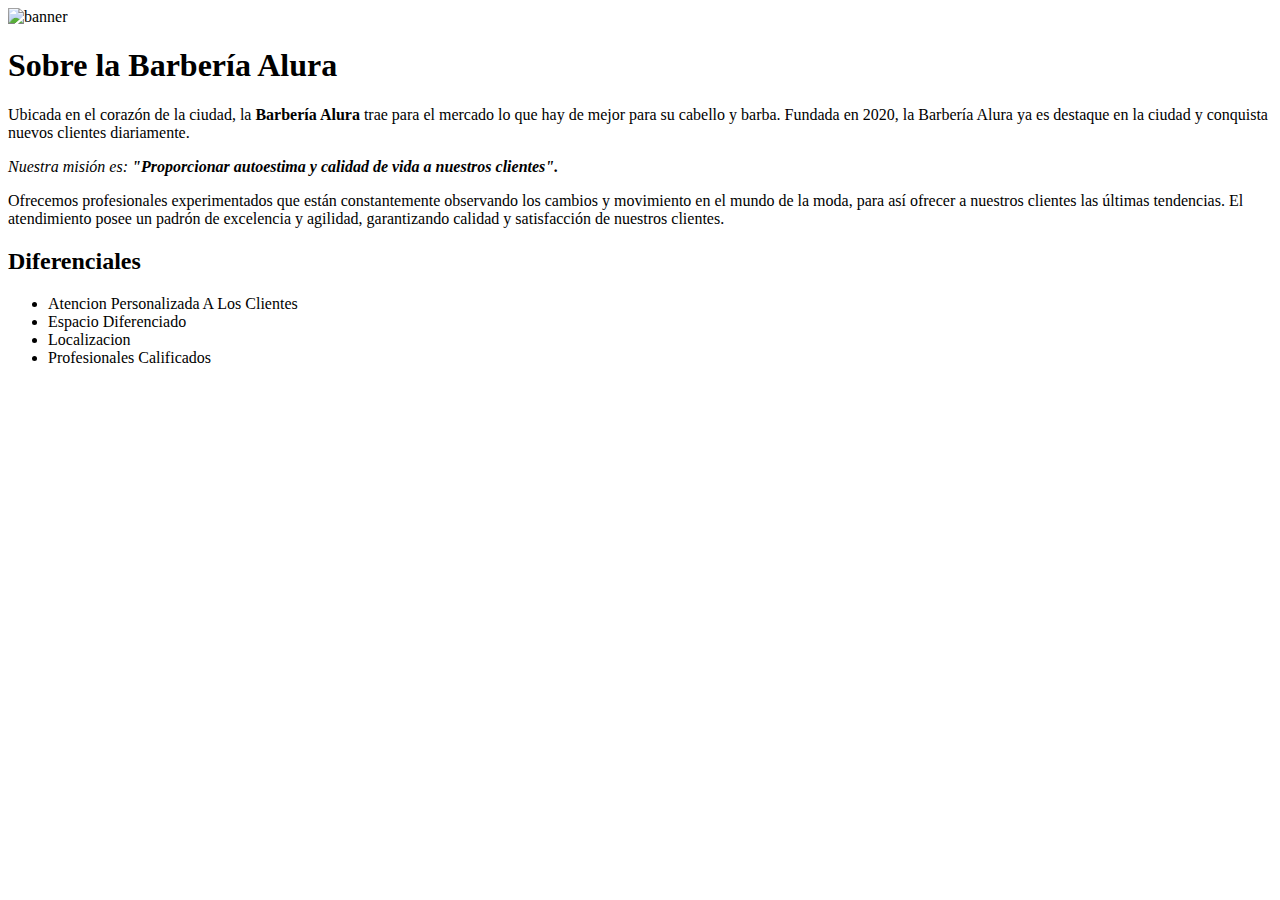
==== index.html @ 5adc6abf "creando stilos para la pagina" ====
<!DOCTYPE html>
<html lang="es">
<head>
    <meta charset="UTF-8">
    <meta http-equiv="X-UA-Compatible" content="IE=edge">
    <meta name="viewport" content="width= device-width , initial-scale=1.0">
    <meta name="viewport" content="width=device-width, initial-scale=1">
    <meta name="viewport" content="width=device-width">
    <title>BARBERIA ALURA</title>
</head>
<body>
    <img alt="banner" src="../barberia/imagenes/banner.jpg">

    <h1>Sobre la Barbería Alura</h1>

    <p>Ubicada en el corazón de la ciudad, la <STRONG>Barbería Alura</STRONG> trae para el mercado lo que hay de mejor para su  
       cabello y barba. Fundada en 2020, la Barbería Alura ya es destaque en la ciudad y conquista nuevos clientes diariamente.</p>

    <p id="mision"><em>Nuestra misión es:<strong> "Proporcionar autoestima y calidad de vida a nuestros clientes".</strong></em> </p>  

    <p>Ofrecemos profesionales experimentados que están constantemente observando los cambios y movimiento en el mundo de la moda,  
       para así ofrecer a nuestros clientes las últimas tendencias. El atendimiento posee un padrón de excelencia y agilidad, 
       garantizando calidad y satisfacción de nuestros clientes.</p>  

       <h2>Diferenciales</h2>

       <ul>
        <li class="items">Atencion Personalizada A Los Clientes</li>
        <li class="items">Espacio Diferenciado</li>
        <li class="items">Localizacion</li>
        <li class="items">Profesionales Calificados</li>
       </ul>
</body>
</html>
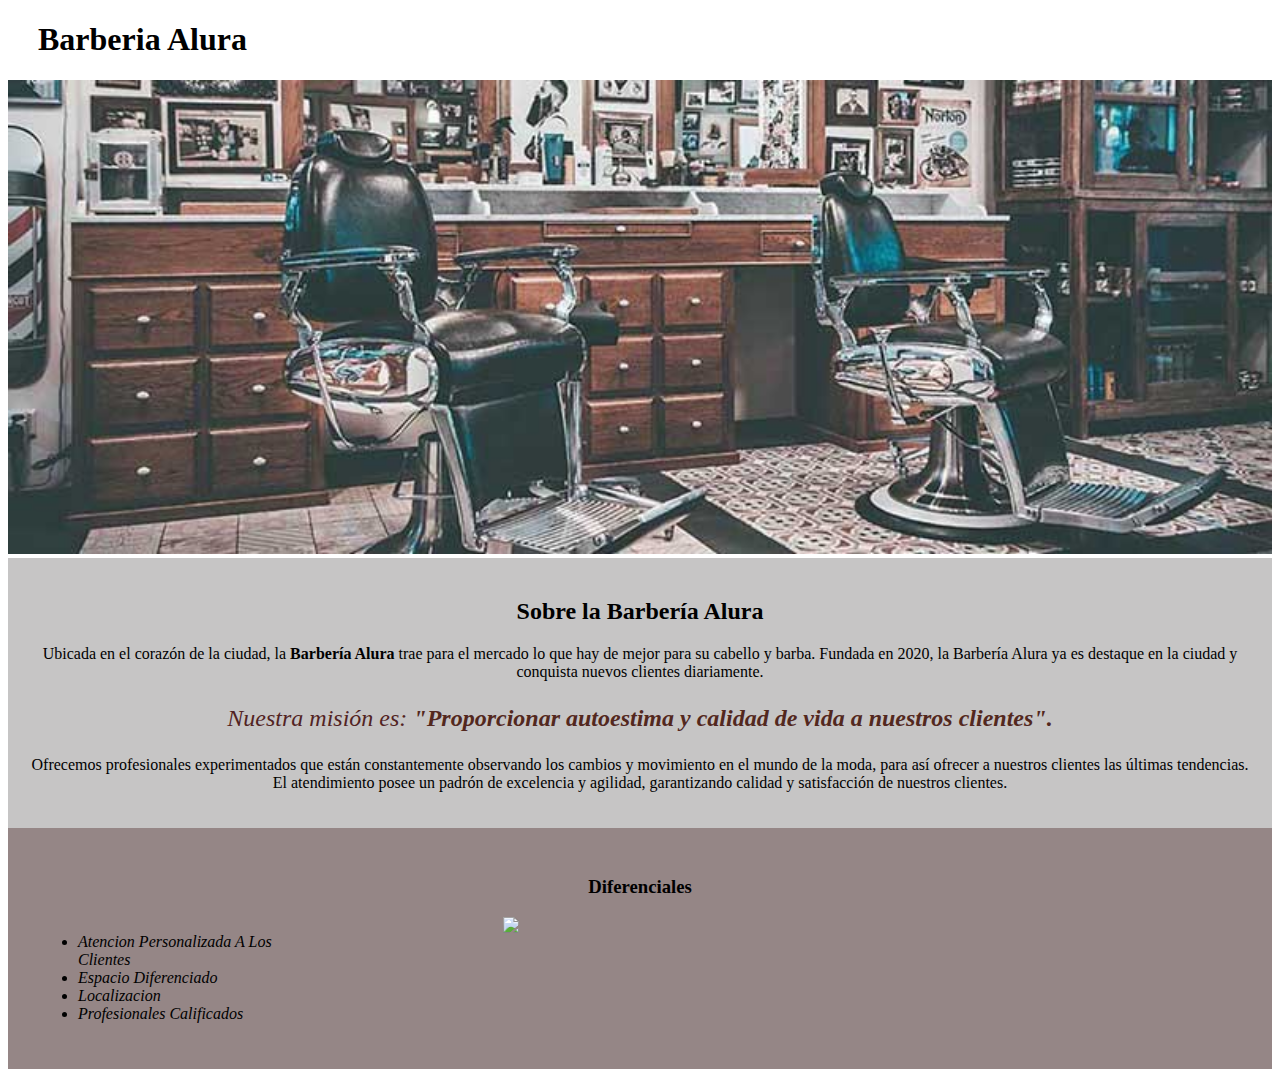
==== commit 64e9b666: "ordenando estilosy clases" ====
--- a/index.html
+++ b/index.html
@@ -2,16 +2,17 @@
 <html lang="es">
 <head>
     <meta charset="UTF-8">
-    <meta http-equiv="X-UA-Compatible" content="IE=edge">
-    <meta name="viewport" content="width= device-width , initial-scale=1.0">
-    <meta name="viewport" content="width=device-width, initial-scale=1">
     <meta name="viewport" content="width=device-width">
+    <link rel="stylesheet" href="style.css">
     <title>BARBERIA ALURA</title>
 </head>
 <body>
-    <img alt="banner" src="../barberia/imagenes/banner.jpg">
+    <header> <h1 class="titulo-principal">Barberia Alura</h1></header>
 
-    <h1>Sobre la Barbería Alura</h1>
+    <img id="banner" src="imagenes/banner.jpg">
+
+   <div class="principal"> 
+    <h2 class="titulo-centralizado">Sobre la Barbería Alura</h2>
 
     <p>Ubicada en el corazón de la ciudad, la <STRONG>Barbería Alura</STRONG> trae para el mercado lo que hay de mejor para su  
        cabello y barba. Fundada en 2020, la Barbería Alura ya es destaque en la ciudad y conquista nuevos clientes diariamente.</p>
@@ -20,9 +21,12 @@
 
     <p>Ofrecemos profesionales experimentados que están constantemente observando los cambios y movimiento en el mundo de la moda,  
        para así ofrecer a nuestros clientes las últimas tendencias. El atendimiento posee un padrón de excelencia y agilidad, 
-       garantizando calidad y satisfacción de nuestros clientes.</p>  
+       garantizando calidad y satisfacción de nuestros clientes.</p> 
+    </div>
 
-       <h2>Diferenciales</h2>
+       <div class="diferenciales">
+      
+        <h3 class="titulo-centralizado">Diferenciales</h3>
 
        <ul>
         <li class="items">Atencion Personalizada A Los Clientes</li>
@@ -30,5 +34,9 @@
         <li class="items">Localizacion</li>
         <li class="items">Profesionales Calificados</li>
        </ul>
+           
+       <img src="../barberia/diferenciales/diferenciales.jpg" class="imagenDiferenciales">
+
+    </div> 
 </body>
 </html>--- a/style.css
+++ b/style.css
@@ -0,0 +1,43 @@
+.titulo-principal{
+    padding-left: 30px;
+}
+
+#banner{
+ width:100%;
+}
+.principal{
+    background: rgb(198, 197, 197);
+    padding: 20px;
+}
+
+.titulo-centralizado{
+text-align: center;
+}
+
+p{
+    text-align: center;
+}
+
+em strong{
+color: rgb(83, 40, 30);
+}
+#mision{
+  font-size: 24px;
+  color: rgb(82, 35, 35);
+}
+.diferenciales{
+    background: rgb(149, 134, 134);
+    padding: 30px;
+}
+.items{
+    font-style: italic;
+}
+ul{
+    display: inline-block;
+    vertical-align: top;
+    width: 20%;
+    margin-right: 15%;
+}
+.imagenDiferenciales{
+    width: 50%;
+}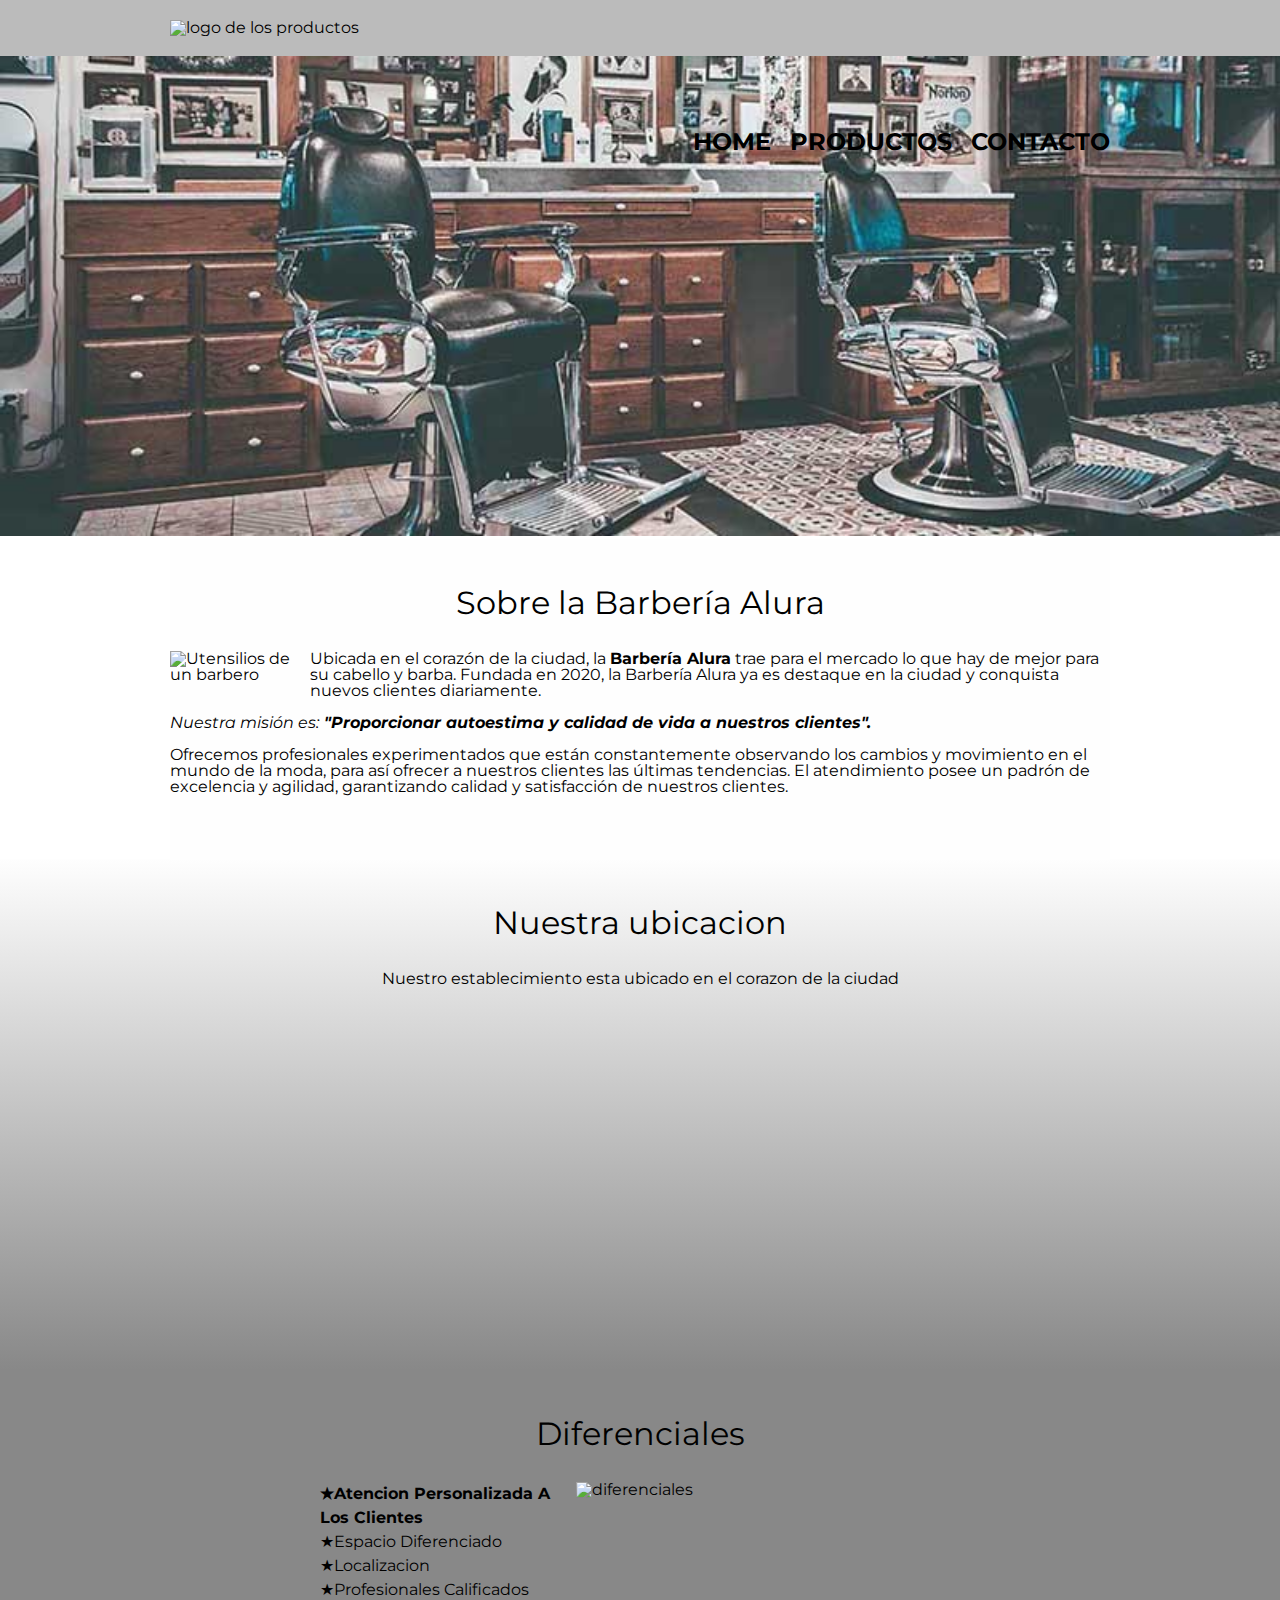
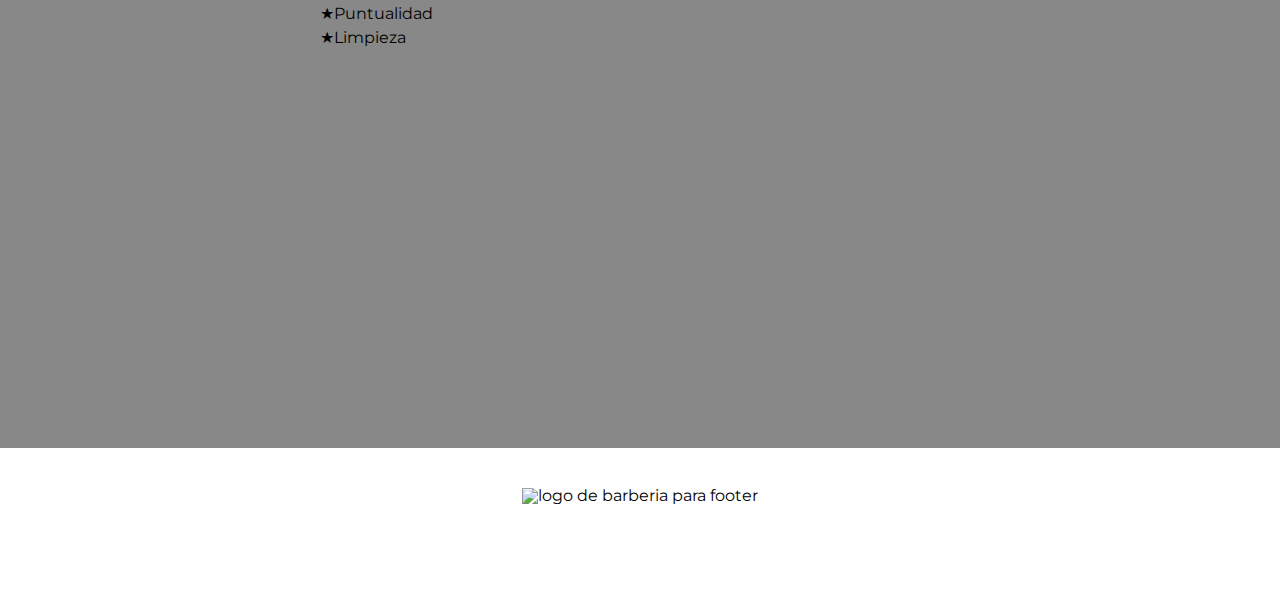
==== commit b0de1ae8: "modificando pagina principal" ====
--- a/index.html
+++ b/index.html
@@ -3,40 +3,79 @@
 <head>
     <meta charset="UTF-8">
     <meta name="viewport" content="width=device-width">
+    <title>BARBERIA ALURA</title>
+    <link rel="stylesheet" href="reset.css">
     <link rel="stylesheet" href="style.css">
-    <title>BARBERIA ALURA</title>
+    <link rel="preconnect" href="https://fonts.googleapis.com">
+   <link rel="preconnect" href="https://fonts.gstatic.com" crossorigin>
+   <link href="https://fonts.googleapis.com/css2?family=Montserrat:wght@300&display=swap" rel="stylesheet">
+    
 </head>
 <body>
-    <header> <h1 class="titulo-principal">Barberia Alura</h1></header>
+   <header>
+      <div class="caja">
+          <h1><img src="../barberia/img-productos/logo.png" alt="logo de los productos"></h1>
+          <nav>
+              <ul>
+                      <li><a href="index.html">Home</a></li>
+                      <li><a href="productos.html">Productos</a></li>
+                      <li><a href="contacto.html" >Contacto</a></li>
+                  </ul>
+             </nav>   
+          </div> 
+      </header> 
 
-    <img id="banner" src="imagenes/banner.jpg">
+    <img class="banner" src="imagenes/banner.jpg" alt="banner del home">
 
-   <div class="principal"> 
-    <h2 class="titulo-centralizado">Sobre la Barbería Alura</h2>
+    <main>
+      <section class="principal"> 
+         <h2 class="titulo-principal">Sobre la Barbería Alura</h2>
 
-    <p>Ubicada en el corazón de la ciudad, la <STRONG>Barbería Alura</STRONG> trae para el mercado lo que hay de mejor para su  
-       cabello y barba. Fundada en 2020, la Barbería Alura ya es destaque en la ciudad y conquista nuevos clientes diariamente.</p>
+         <img class="utensilios" src="../barberia/imagenes/utensilios.jpg" alt="Utensilios de un barbero">
 
-    <p id="mision"><em>Nuestra misión es:<strong> "Proporcionar autoestima y calidad de vida a nuestros clientes".</strong></em> </p>  
+         <p>Ubicada en el corazón de la ciudad, la <STRONG>Barbería Alura</STRONG> trae para el mercado lo que hay de mejor para su  
+            cabello y barba. Fundada en 2020, la Barbería Alura ya es destaque en la ciudad y conquista nuevos clientes diariamente.</p>
+         <p id="mision"><em>Nuestra misión es:<strong> "Proporcionar autoestima y calidad de vida a nuestros clientes".</strong></em> </p>  
+         <p>Ofrecemos profesionales experimentados que están constantemente observando los cambios y movimiento en el mundo de la moda,  
+            para así ofrecer a nuestros clientes las últimas tendencias. El atendimiento posee un padrón de excelencia y agilidad, 
+            garantizando calidad y satisfacción de nuestros clientes.</p> 
+      </section>
 
-    <p>Ofrecemos profesionales experimentados que están constantemente observando los cambios y movimiento en el mundo de la moda,  
-       para así ofrecer a nuestros clientes las últimas tendencias. El atendimiento posee un padrón de excelencia y agilidad, 
-       garantizando calidad y satisfacción de nuestros clientes.</p> 
-    </div>
+      <section class="mapa">
+      <h3 class="titulo-principal">Nuestra ubicacion </h3>
+      <p>Nuestro establecimiento esta ubicado en el corazon de la ciudad</p>
 
-       <div class="diferenciales">
-      
-        <h3 class="titulo-centralizado">Diferenciales</h3>
+      <div class="mapa-contenido">
+      <iframe src="https://www.google.com/maps/embed?pb=!1m18!1m12!1m3!1d3656.4498404748992!2d-46.63452058509851!3d-23.58819478466958!2m3!1f0!2f0!3f0!3m2!1i1024!2i768!4f13.1!3m3!1m2!1s0x94ce5a2b2ed7f3a1%3A0xab35da2f5ca62674!2sCaelum%20-%20Education%20and%20Innovation!5e0!3m2!1ses-419!2sar!4v1673484512192!5m2!1ses-419!2sar" width="100%" height="300" style="border:0;" allowfullscreen="" loading="lazy" referrerpolicy="no-referrer-when-downgrade"></iframe>
+   </div>
+      </section>
 
-       <ul>
-        <li class="items">Atencion Personalizada A Los Clientes</li>
-        <li class="items">Espacio Diferenciado</li>
-        <li class="items">Localizacion</li>
-        <li class="items">Profesionales Calificados</li>
-       </ul>
+            <section class="diferenciales">
            
-       <img src="../barberia/diferenciales/diferenciales.jpg" class="imagenDiferenciales">
+             <h3 class="titulo-principal">Diferenciales</h3>
+             <div class="contenido-diferenciales">
+            <ul class="lsita-diferenciales">
+             <li class="items">Atencion Personalizada A Los Clientes</li>
+             <li class="items">Espacio Diferenciado</li>
+             <li class="items">Localizacion</li>
+             <li class="items">Profesionales Calificados</li>
+             <li class="items">Puntualidad</li>
+             <li class="items">Limpieza</li>
+            </ul><img src="../barberia/diferenciales/diferenciales.jpg" class="imagen-diferenciales" alt="diferenciales">
+             </div>
 
-    </div> 
-</body>
+             <div class="video">
+               <iframe width="560" height="315" src="https://www.youtube.com/embed/wcVVXUV0YUY" title="YouTube video player" frameborder="0"
+               allow="accelerometer; autoplay; clipboard-write; encrypted-media; gyroscope; picture-in-picture; web-share" allowfullscreen>     
+             </iframe>
+             </div>
+            </section>
+       </main>
+
+    <footer>
+      <img src="../barberia/img-productos/logo-blanco.png" alt="logo de barberia para footer">
+      <p class="Copyright">&copy Copyright Barberia Alura - 2023</p>
+   </footer>
+
+  </body>
 </html>--- a/style.css
+++ b/style.css
@@ -1,43 +1,239 @@
+body{
+    font-family: 'Montserrat', sans-serif;
+}
+
+header{
+     background-color: #BBBBBB;
+     padding: 20px 0;
+}
+
+.caja{
+    width: 940px;
+    position: relative;
+    margin: 0 auto;
+}
+
+nav{
+    position: absolute;
+    top: 110px;
+    right: 0;
+}
+
+nav li{
+    display: inline;
+    margin: 0 0 0 15px;
+}
+
+nav a{
+    text-transform: uppercase;
+    color: black;
+    font-weight: bold;
+    font-size: 24px;
+    text-decoration: none;
+}
+
+nav a:hover{
+    color: #c78c19;
+    text-decoration: underline;
+} 
+
+.productos{
+    width: 940px;
+    margin: 0 auto;
+    padding: 50px;
+}
+
+.productos li{
+    display: inline-block;
+    text-align: center;
+    width: 30%;
+    vertical-align: top;
+    margin: 0 1.5%;
+    padding: 30px 20px;
+    box-sizing: border-box;
+    border: 2px solid #000000;
+    border-radius: 10px;
+}
+
+.productos li:hover{
+    border-color:#c78c19;
+}
+
+.productos li:active{
+    border-color:#088c19;
+}
+
+.productos h2{
+    font-size: 30px;
+    font-weight: bold;
+}
+
+.productos li:hover h2{
+    font-size: 33px;
+}    
+
+.producto-descripcion{
+    font-size: 18px;
+}
+
+.producto-precio{
+    font-size: 20px;
+    font-weight: bold;
+    margin-top: 10px;
+}
+
+footer{
+    text-align: center;
+    background: url(../barberia/img-productos/bg.jpg);
+    padding: 40px;
+}
+
+.Copyright{
+    color: #ffffff;
+    font-size: 13px;
+    margin: 20px;
+}
+
+form{
+    margin: 40px 0;
+}
+
+form label, form legend{
+    display: block;
+    font-size: 20px;
+    margin: 0 0 10px;
+}
+
+.input-padron{
+    display: block;
+    margin: 0 0 20px;
+    padding: 10px 25px;
+    width: 50%;
+}
+
+.checkbox{
+    margin:20px 0;
+}
+
+.enviar{
+    width: 40%;
+    padding: 15px 0;
+    font-size: 15px;
+    font-weight: bold;
+    color: white;
+    background: orange;
+    border: none;
+    border-radius: 05px;
+    transition: 1s all;
+    cursor: pointer;
+}
+
+.enviar:hover{
+    background: darkorange;
+    transform: scale(1.2);
+}
+
+table{
+    margin: 40px 40px;
+}
+
+thead{
+    background: #444444;
+    color:white;
+    font-weight: bold;
+}
+
+td, th{
+    border: 1px solid #000000;
+    padding: 8px 15px;
+}
+
+/*Aquí inicia el CSS para el home*/
+
+.banner{
+    width: 100%;
+}
+
+.principal{
+    padding: 3em 0;
+    background: #FEFEFE;
+    width: 940px;
+    margin: 0 auto; 
+}
+
 .titulo-principal{
-    padding-left: 30px;
-}
-
-#banner{
- width:100%;
-}
-.principal{
-    background: rgb(198, 197, 197);
-    padding: 20px;
-}
-
-.titulo-centralizado{
-text-align: center;
-}
-
-p{
-    text-align: center;
-}
-
-em strong{
-color: rgb(83, 40, 30);
-}
-#mision{
-  font-size: 24px;
-  color: rgb(82, 35, 35);
-}
+    text-align: center;
+    font-size: 2em;
+    margin: 0 0 1em;
+    clear:left;
+}
+
+.principal p{
+    margin: 0 0 1em;
+}
+
+.principal strong{
+    font-weight: bold;
+}
+
+.principal em{
+    font-style: italic;
+}
+
+.utensilios{
+    width: 120px;
+    float:left;
+    margin: 0 20px 20px 0;
+}
+
+.mapa{
+    padding: 3em 0;
+    background: linear-gradient(#FEFEFE, #888888)
+}
+
+.mapa p{
+    margin: 0 0 2em;
+    text-align: center;
+}
+
+.mapa-contenido{
+    width: 940px;
+    margin: 0 auto;
+}
+
 .diferenciales{
-    background: rgb(149, 134, 134);
-    padding: 30px;
-}
-.items{
-    font-style: italic;
-}
-ul{
+    padding: 3em 0;
+    background: #888888;
+}
+
+
+.contenido-diferenciales{
+    width: 640px;
+    margin: 0 auto;
+}
+
+.lsita-diferenciales{
+    width: 40%;
     display: inline-block;
     vertical-align: top;
-    width: 20%;
-    margin-right: 15%;
-}
-.imagenDiferenciales{
-    width: 50%;
-}+}
+.items{
+    line-height: 1.5;
+}
+
+.items:before{
+    content: "★";
+}
+
+.items:first-child{
+    font-weight: bold;
+}
+
+.imagen-diferenciales{
+    width: 60%;
+}
+
+.video{
+    width: 560px;
+    margin: 1em auto;
+}
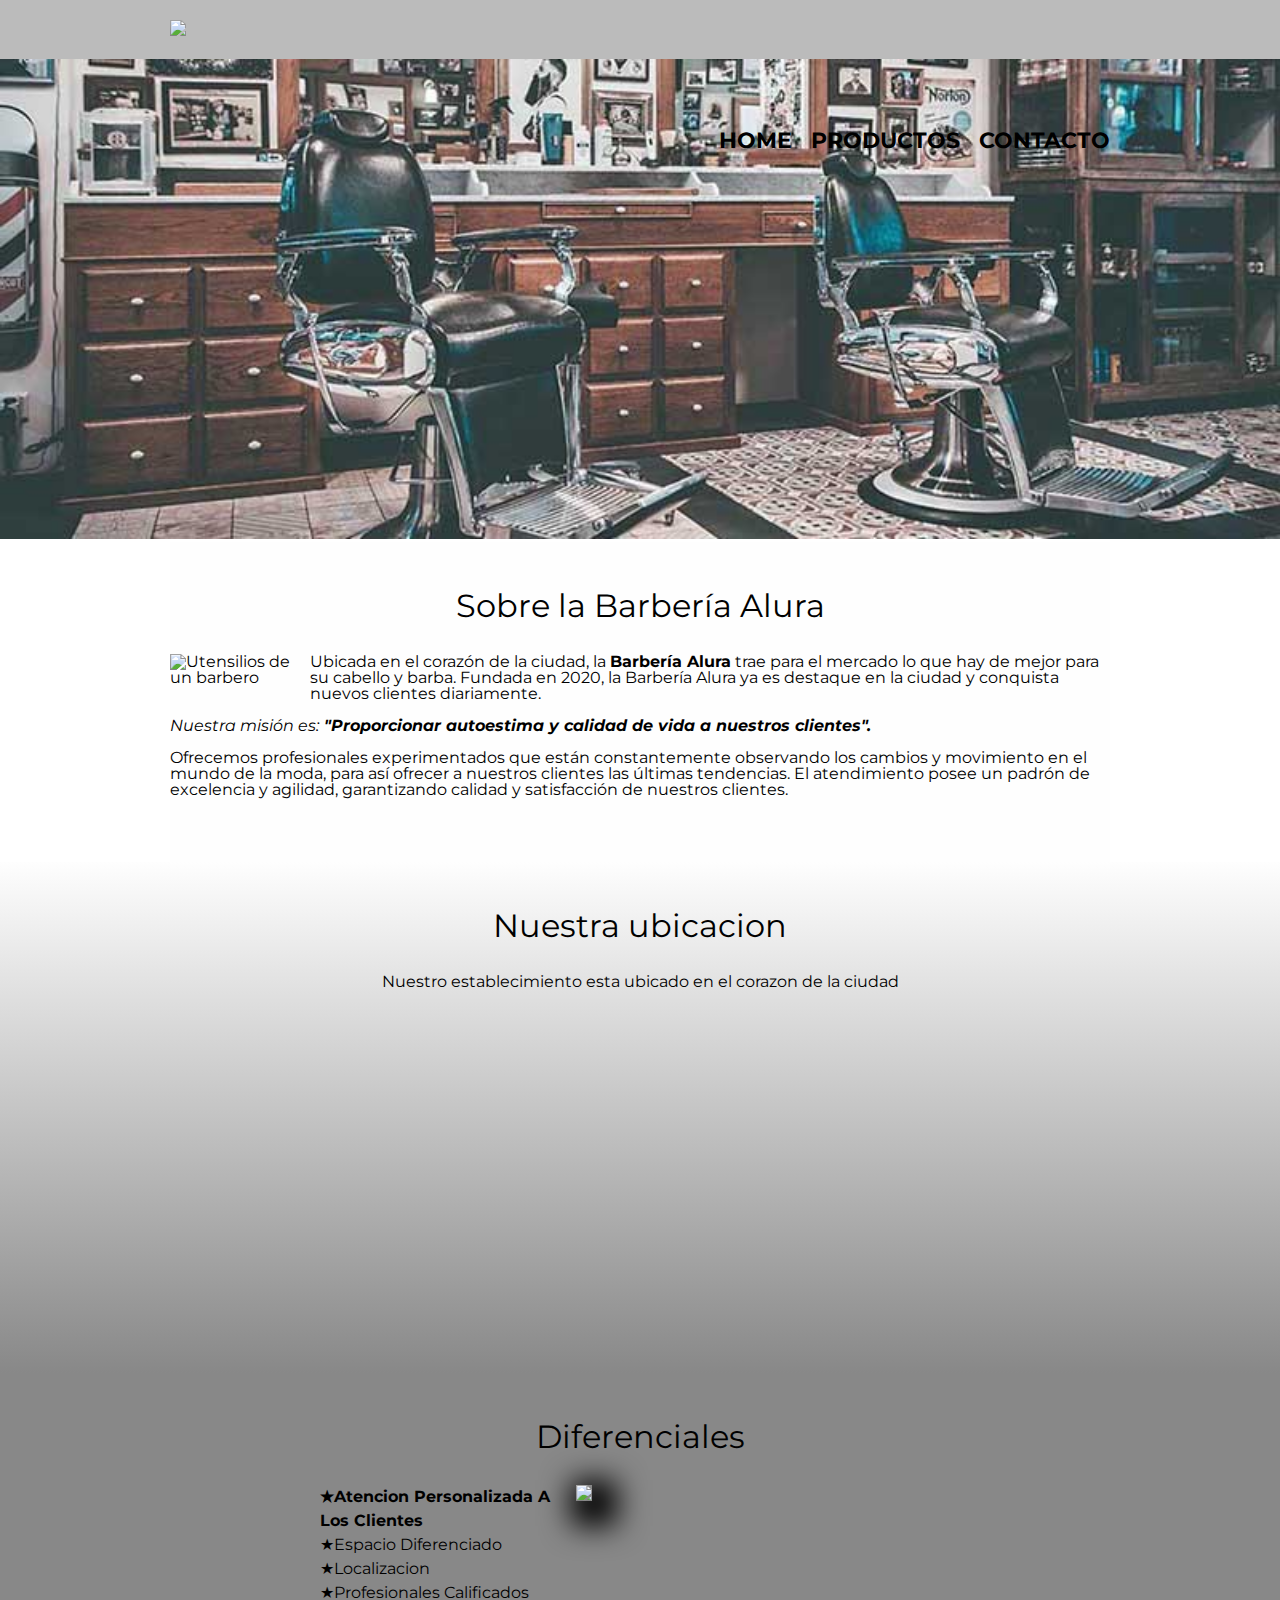
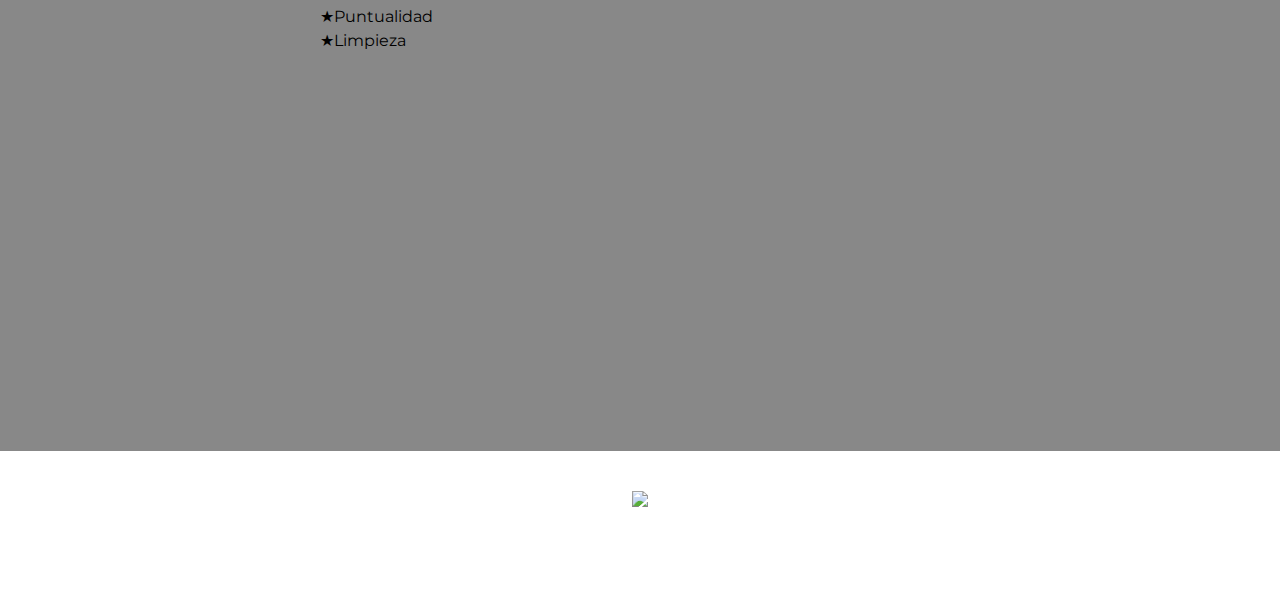
==== commit cfd8f3b5: "revisando el codigo" ====
--- a/index.html
+++ b/index.html
@@ -14,7 +14,7 @@
 <body>
    <header>
       <div class="caja">
-          <h1><img src="../barberia/img-productos/logo.png" alt="logo de los productos"></h1>
+          <h1><img src="../barberia/img-productos/logo.png"></h1>
           <nav>
               <ul>
                       <li><a href="index.html">Home</a></li>
@@ -25,7 +25,7 @@
           </div> 
       </header> 
 
-    <img class="banner" src="imagenes/banner.jpg" alt="banner del home">
+    <img class="banner" src="imagenes/banner.jpg">
 
     <main>
       <section class="principal"> 
@@ -54,18 +54,18 @@
            
              <h3 class="titulo-principal">Diferenciales</h3>
              <div class="contenido-diferenciales">
-            <ul class="lsita-diferenciales">
+             <ul class="lsita-diferenciales">
              <li class="items">Atencion Personalizada A Los Clientes</li>
              <li class="items">Espacio Diferenciado</li>
              <li class="items">Localizacion</li>
              <li class="items">Profesionales Calificados</li>
              <li class="items">Puntualidad</li>
              <li class="items">Limpieza</li>
-            </ul><img src="../barberia/diferenciales/diferenciales.jpg" class="imagen-diferenciales" alt="diferenciales">
+            </ul><img src="../barberia/diferenciales/diferenciales.jpg" class="imagen-diferenciales">
              </div>
 
              <div class="video">
-               <iframe width="560" height="315" src="https://www.youtube.com/embed/wcVVXUV0YUY" title="YouTube video player" frameborder="0"
+               <iframe width="100%" height="315" src="https://www.youtube.com/embed/wcVVXUV0YUY" title="YouTube video player" frameborder="0"
                allow="accelerometer; autoplay; clipboard-write; encrypted-media; gyroscope; picture-in-picture; web-share" allowfullscreen>     
              </iframe>
              </div>
@@ -73,7 +73,7 @@
        </main>
 
     <footer>
-      <img src="../barberia/img-productos/logo-blanco.png" alt="logo de barberia para footer">
+      <img src="../barberia/img-productos/logo-blanco.png">
       <p class="Copyright">&copy Copyright Barberia Alura - 2023</p>
    </footer>
 
--- a/style.css
+++ b/style.css
@@ -28,7 +28,7 @@
     text-transform: uppercase;
     color: black;
     font-weight: bold;
-    font-size: 24px;
+    font-size: 22px;
     text-decoration: none;
 }
 
@@ -123,7 +123,7 @@
     color: white;
     background: orange;
     border: none;
-    border-radius: 05px;
+    border-radius: 5px;
     transition: 1s all;
     cursor: pointer;
 }
@@ -231,9 +231,30 @@
 
 .imagen-diferenciales{
     width: 60%;
+    transition: 400ms;
+    box-shadow: 10px 10px 30px 15px #000000;
+}
+
+.imagen-diferenciales:hover{
+    opacity: 0.3;
 }
 
 .video{
     width: 560px;
     margin: 1em auto;
 }
+
+@media screen and (max-width:480px){
+    h1{
+        text-align: center;
+    }
+    nav{
+        position: static;
+    }
+    .caja, .principal, .mapa-contenido, .contenido-diferenciales, .video {
+        width: auto;
+    }
+    .lista-diferenciales, .imagen-diferenciales{
+        width: 100%;
+    }
+}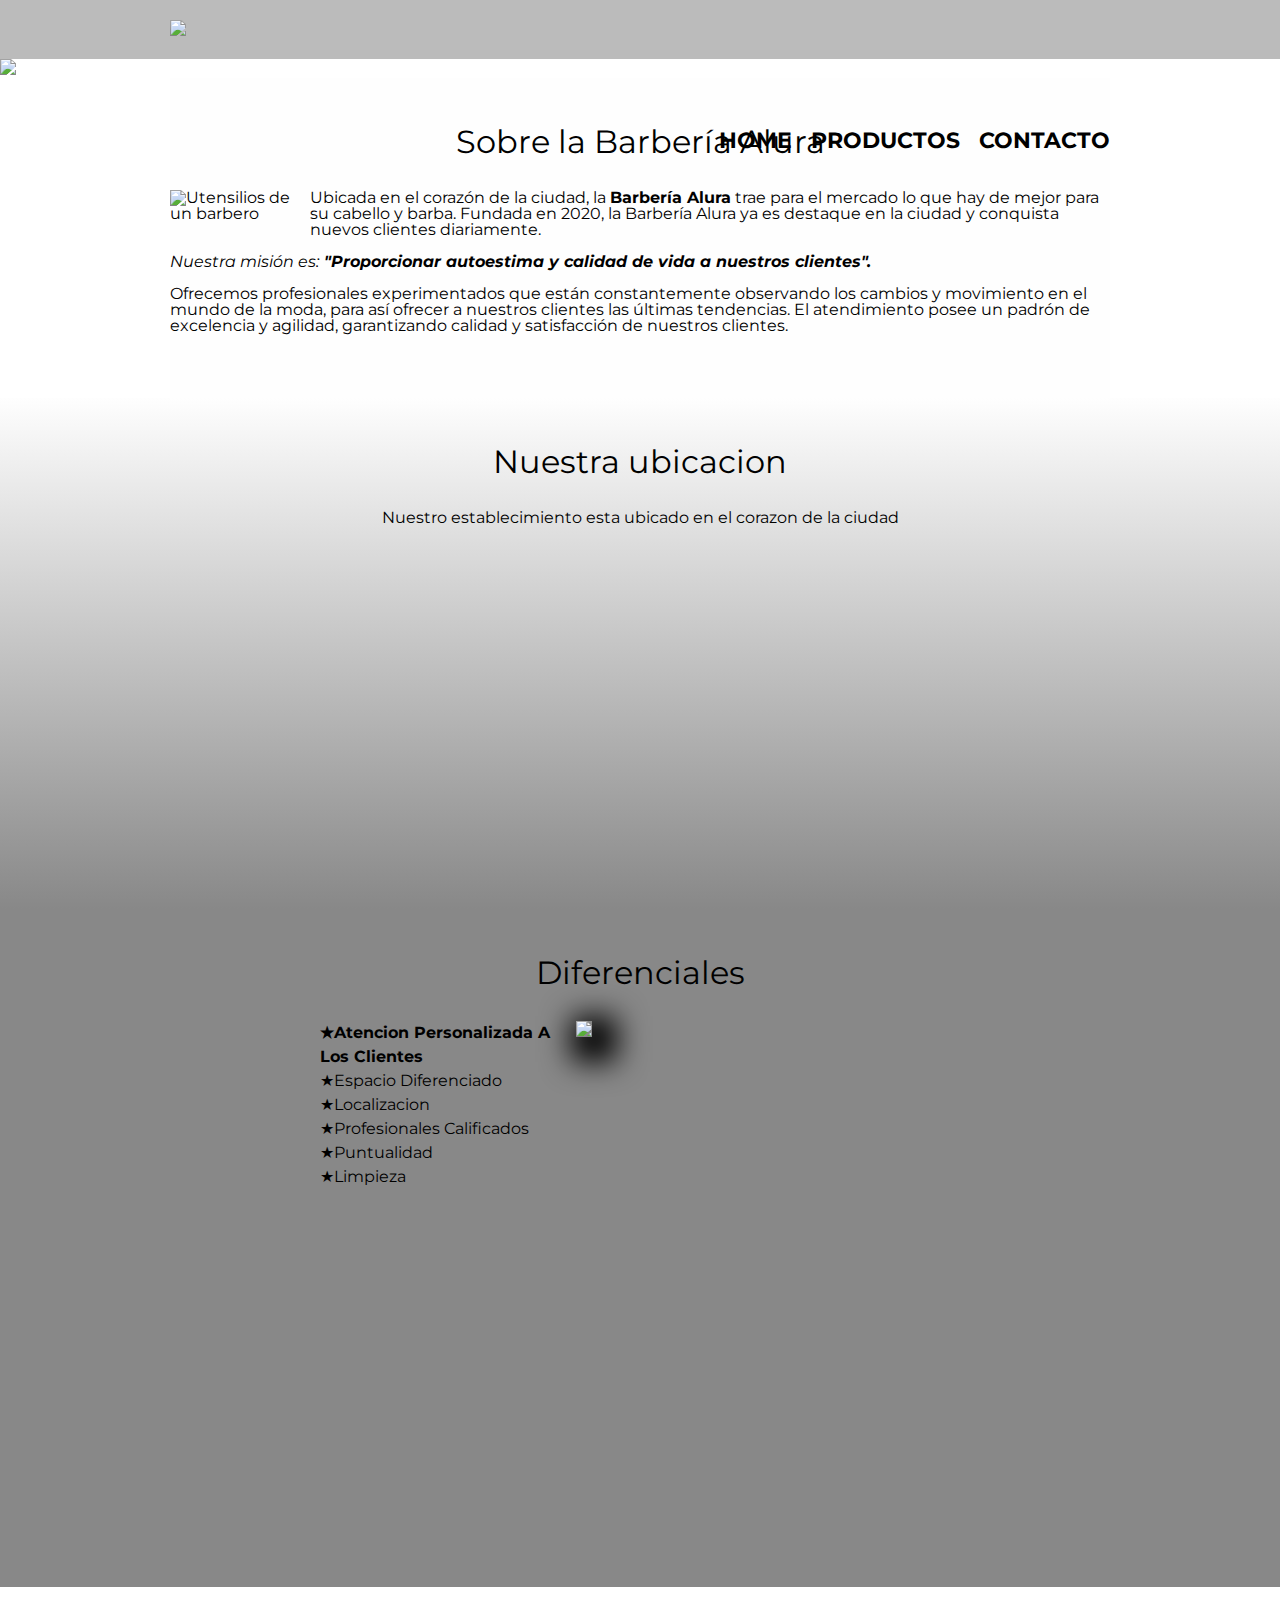
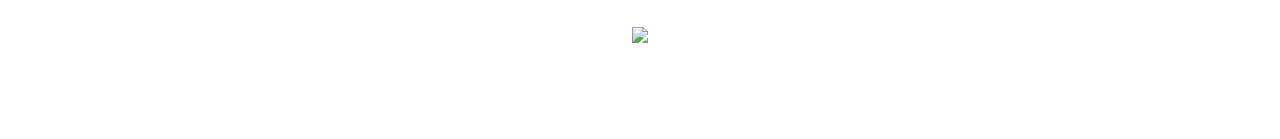
==== commit a245cae1: "corrigiendo codigo" ====
--- a/index.html
+++ b/index.html
@@ -25,7 +25,7 @@
           </div> 
       </header> 
 
-    <img class="banner" src="imagenes/banner.jpg">
+    <img class="banner" src="../barberia/imagenes/banner.jpg">
 
     <main>
       <section class="principal"> 
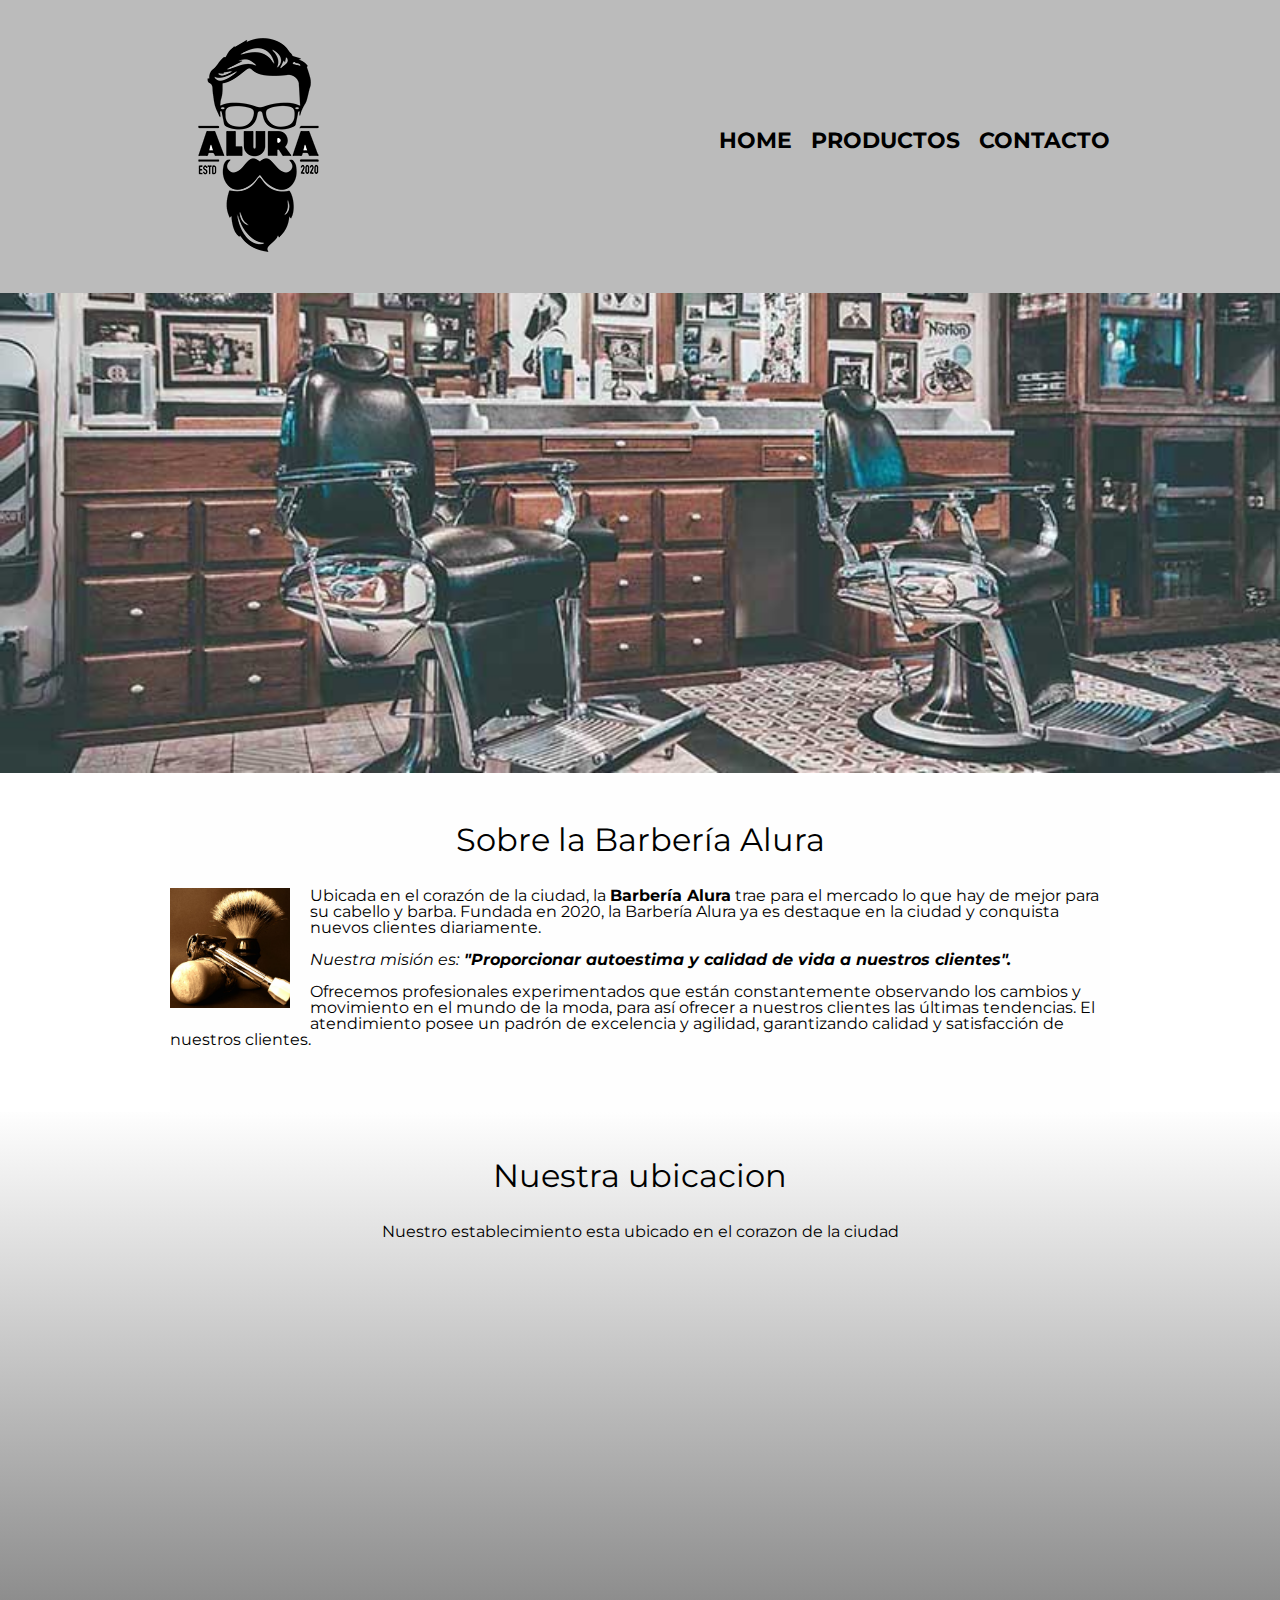
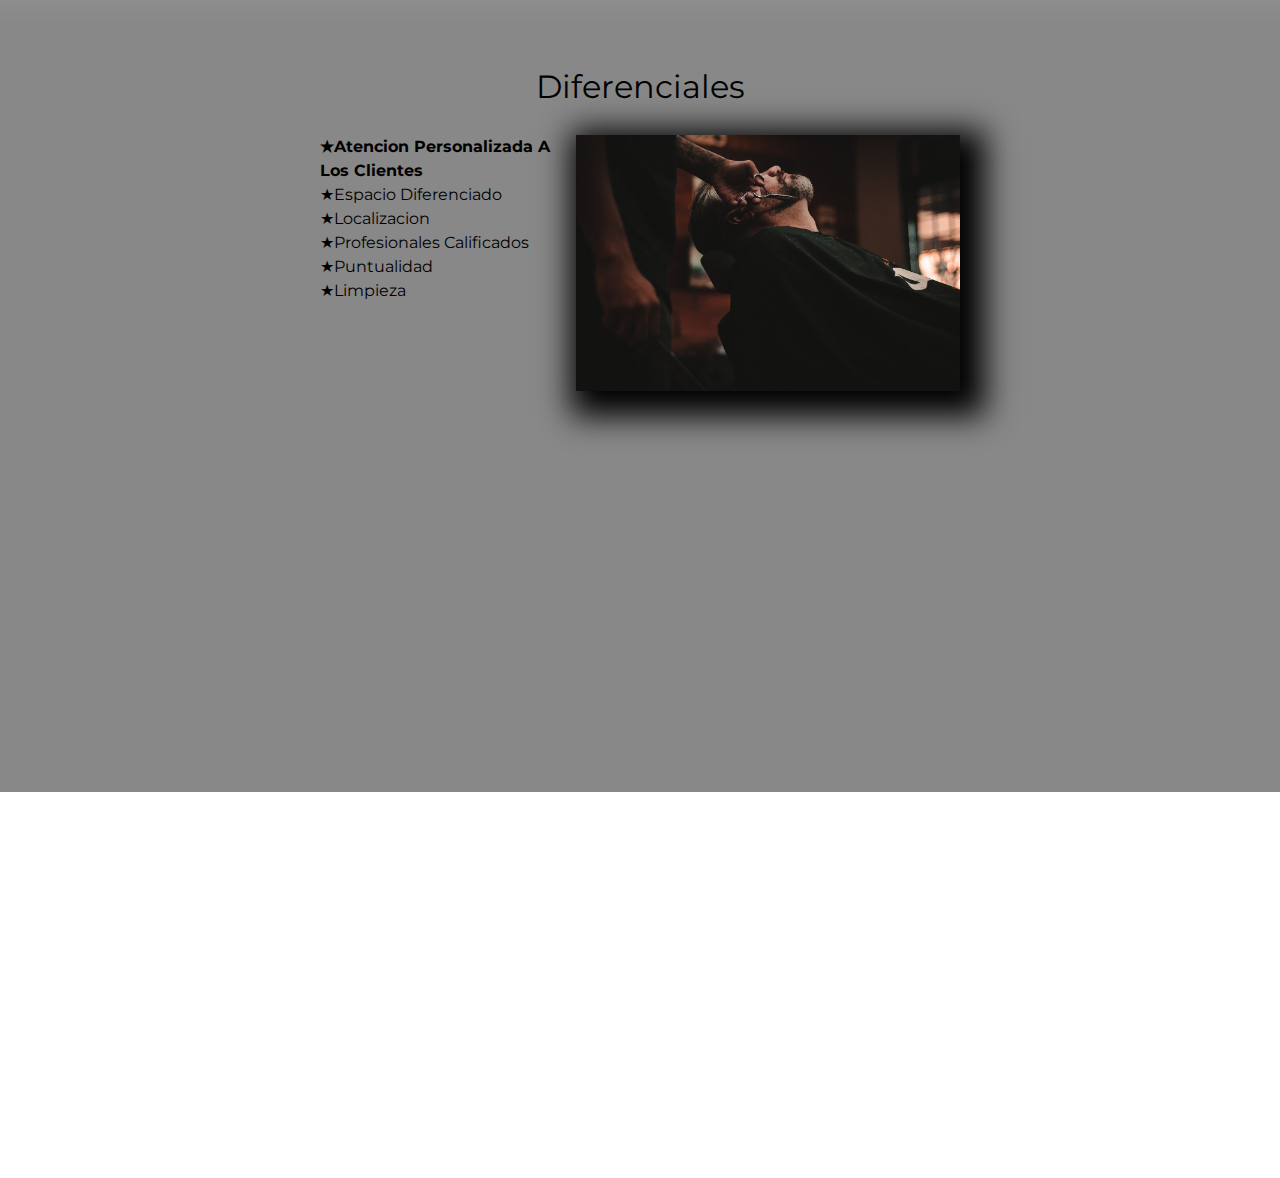
==== commit 367be703: "modificando las imagenes" ====
--- a/index.html
+++ b/index.html
@@ -14,7 +14,7 @@
 <body>
    <header>
       <div class="caja">
-          <h1><img src="../barberia/img-productos/logo.png"></h1>
+          <h1><img src="img-productos\logo.png"></h1>
           <nav>
               <ul>
                       <li><a href="index.html">Home</a></li>
@@ -25,13 +25,13 @@
           </div> 
       </header> 
 
-    <img class="banner" src="../barberia/imagenes/banner.jpg">
+    <img class="banner" src="imagenes\banner.jpg">
 
     <main>
       <section class="principal"> 
          <h2 class="titulo-principal">Sobre la Barbería Alura</h2>
 
-         <img class="utensilios" src="../barberia/imagenes/utensilios.jpg" alt="Utensilios de un barbero">
+         <img class="utensilios" src="imagenes\utensilios.jpg" alt="Utensilios de un barbero">
 
          <p>Ubicada en el corazón de la ciudad, la <STRONG>Barbería Alura</STRONG> trae para el mercado lo que hay de mejor para su  
             cabello y barba. Fundada en 2020, la Barbería Alura ya es destaque en la ciudad y conquista nuevos clientes diariamente.</p>
@@ -61,7 +61,7 @@
              <li class="items">Profesionales Calificados</li>
              <li class="items">Puntualidad</li>
              <li class="items">Limpieza</li>
-            </ul><img src="../barberia/diferenciales/diferenciales.jpg" class="imagen-diferenciales">
+            </ul><img src="diferenciales\diferenciales.jpg" class="imagen-diferenciales">
              </div>
 
              <div class="video">
@@ -73,7 +73,7 @@
        </main>
 
     <footer>
-      <img src="../barberia/img-productos/logo-blanco.png">
+      <img src="img-productos\logo-blanco.png">
       <p class="Copyright">&copy Copyright Barberia Alura - 2023</p>
    </footer>
 
